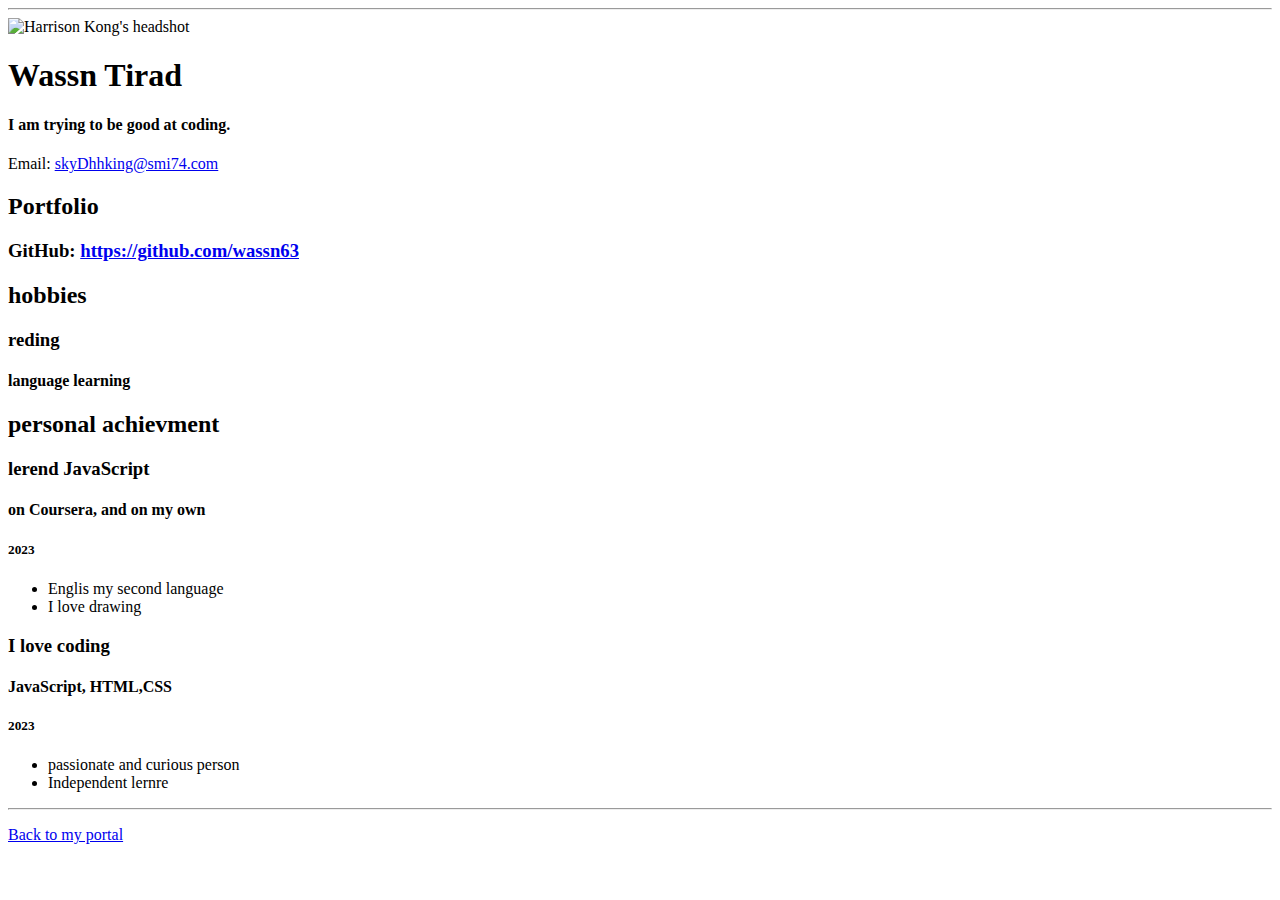
==== resume.html @ 577fe015 "Add files via upload" ====
<!doctype html>

<!-- this is a comment for human! -->

<html lang="en">

  <header>
    <title>Wassn Tirad</title>
    <ink rel="stylesheet"  href="css/master.css">
      <link rel="FaviconIcon" href="favicon.ico" type="image/x-icon">
      <link rel="shortcut" href="favicon.ico" type="image/x-icon">
      <mata name="viweport" content="width=device-width, initial-scale=1, shrink-to-fit=no">
      <mata name="name" content="Wassn Tirad">
      <mata name="robots" content="noindex, nofollow">
  </header>

  <body>
    <hr>

    <img src="images/headshot.jpg" alt="Harrison Kong's headshot" width="20%">

    <h1>Wassn Tirad</h1>
    <h4> I am trying to be good at coding.</h4>

    <p>Email: <a href="mailto:skyDhhking@smi74.com" target="_blank">skyDhhking@smi74.com</a></p>
    <!-- don't post physical address, personal phone number or other personal information on the web! -->

    <h2>Portfolio</h2>
      <h3>GitHub: <a href="https://github.com/wassn63" target="_blank">https://github.com/wassn63</a></h3>

    <h2>hobbies</h2>

    <h3>reding</h3>
    <h4>language learning</h4>

    <h2>personal achievment</h2>

    <h3>lerend JavaScript</h3>
    <h4> on Coursera, and on my own</h4>
    <h5>2023</h5>
      <ul>
        <li>Englis my second language</li>
        <li>I love drawing</li>
      </ul>

    <h3>I love coding</h3>
    <h4>JavaScript, HTML,CSS</h4>
    <h5>2023</h5>
      <ul>
        <li>passionate and curious person</li>
        <li>Independent lernre</li>
      </ul>
  </body>

  <footer>
  <hr>
  <p><a href="index.html">Back to my portal</a><p>
  </footer>

</html>
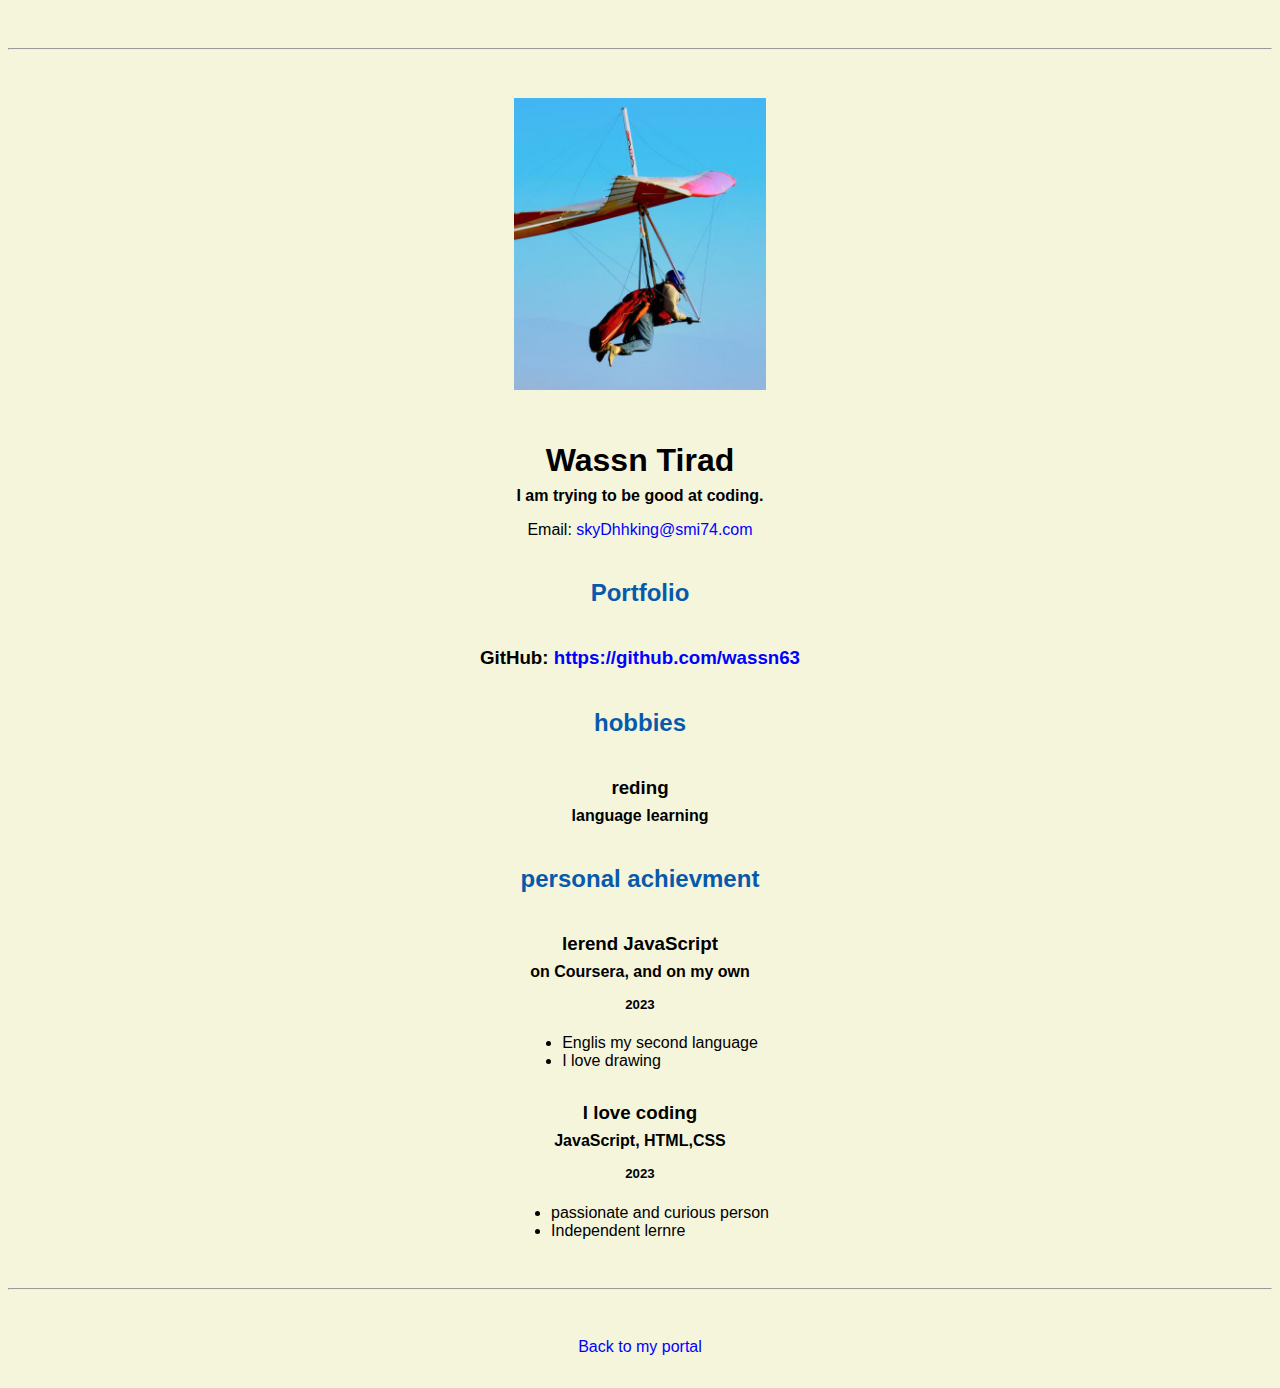
==== commit b2b3154b: "Add files via upload" ====
--- a/resume.html
+++ b/resume.html
@@ -6,7 +6,7 @@
 
   <header>
     <title>Wassn Tirad</title>
-    <ink rel="stylesheet"  href="css/master.css">
+    <link rel="stylesheet"  href="css/master.css">
       <link rel="FaviconIcon" href="favicon.ico" type="image/x-icon">
       <link rel="shortcut" href="favicon.ico" type="image/x-icon">
       <mata name="viweport" content="width=device-width, initial-scale=1, shrink-to-fit=no">
--- a/css/master.css
+++ b/css/master.css
@@ -0,0 +1,63 @@
+/* Cascading stylesheet for the website */
+
+/* Text inside these asterisks and slashes are comments for human */
+
+  a {
+  color: blue; /* set the text color to blue here */
+    text-decoration: none; /* This means we do not want hyperlinks to be underlined */
+  }
+
+  a:hover {
+    color: red;/* set the text color to red here */
+    text-decoration: none; /* This means we do not want hyperlinks to be underlined */
+  }
+
+  body {
+   background-color: beige;
+    color: black;
+  font-family: Arial, Helvetica, sans-serif; /* set the font here */
+  text-align: center; /* set the text alignment here */
+   }
+
+  footer {
+    margin-top: 2rem;
+    margin-bottom: 2rem;
+  }
+
+  h1 {
+    margin-bottom: 0.5rem;
+    margin-top: 3rem;
+   }
+
+  h2 {
+   color: #075AAB; /* set the text color of to #075AAB here */
+    /* set both the bottom margin and top margin to 2.5rem here */
+    margin-bottom: 2.5rem;
+    margin-top: 2.5rem;
+   }
+
+  h3 {
+    margin-bottom: 0;
+    margin-top: 2rem;
+  }
+
+  h4 {
+    margin-bottom: 1rem;
+    margin-top: 0.5rem;
+  }
+
+  h5 {
+    margin-top: 0.5rem;
+  }
+
+  hr {
+    margin-bottom: 3rem;
+    margin-top: 3rem;
+  }
+
+  /* this controls how the bullet points in the resume page looks */
+  ul {
+    display: table;
+    margin: 0 auto;
+    text-align: left;
+  }
